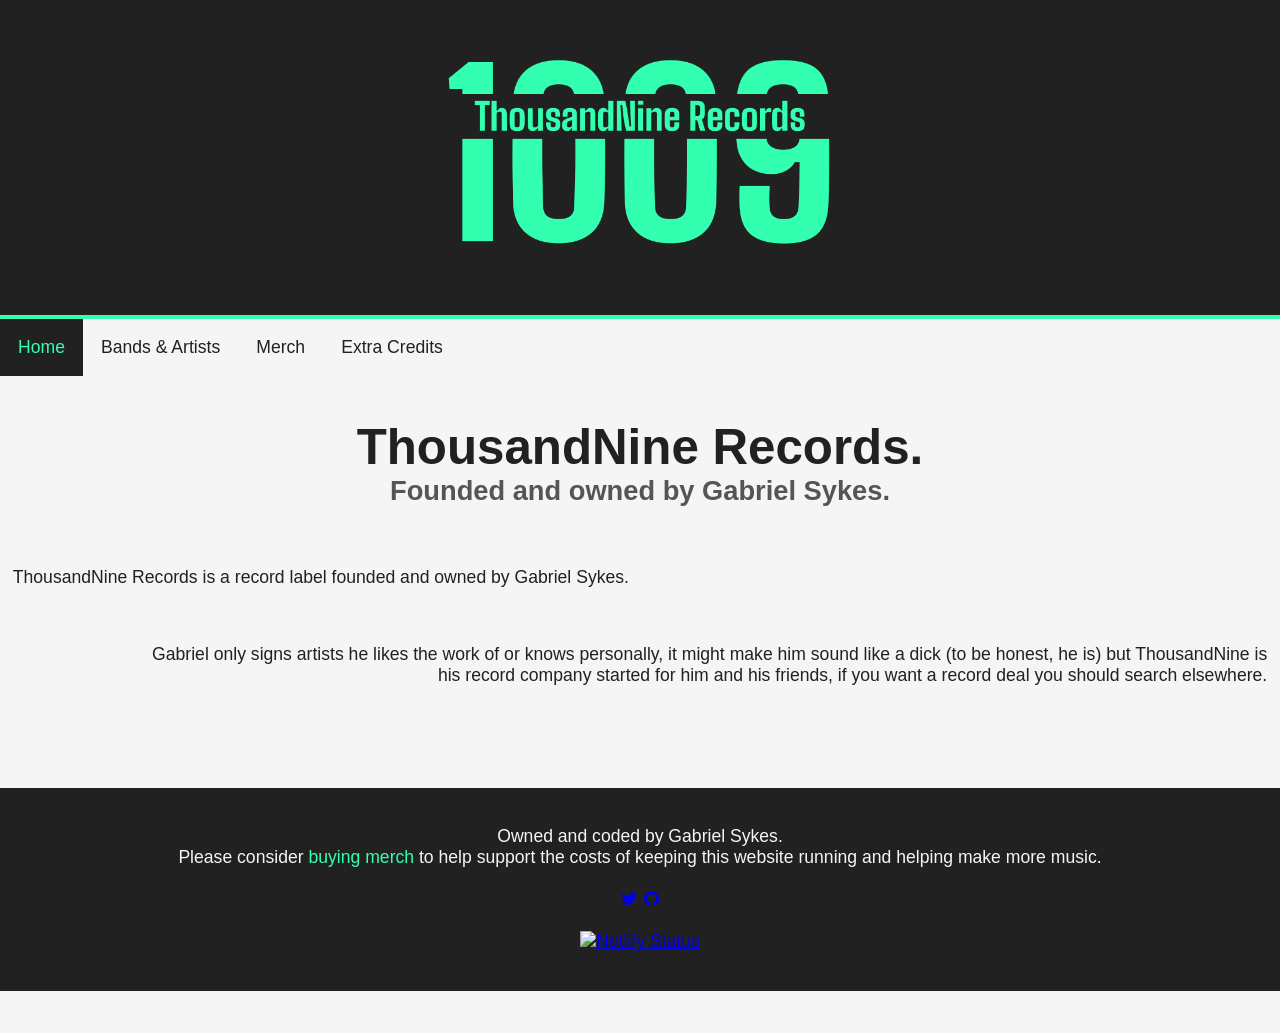
==== index.html @ 8b2e8943 "Add files via upload" ====
<!-- Hello and welcome to the source code, have fun while you're here and have a safe journey once you go. :) -->

<!DOCTYPE html>

<html>


<head>
    <title>ThousandNine Records</title>
    <link rel="stylesheet" type="text/css" href="/scripts/style.css">
	<link rel="shortcut icon" href="/images/fav.ico" type="image/x-icon">
	<link rel="stylesheet" href="https://cdnjs.cloudflare.com/ajax/libs/font-awesome/4.7.0/css/font-awesome.min.css">
	<script type="text/javascript" src="/scripts/js.js"></script>
	<meta charset="UTF-8">
	<meta name="description" content="The official website of ThousandNine Records, the record label founded and owned by Gabriel Sykes.">
	<meta name="keywords" content="1009, thousand, nine, records, record, label, music, gabriel, sykes">
	<meta name="author" content="Gabriel Sykes">
	<meta name="viewport" content="width=device-width, initial-scale=1.0">
</head>


<body>
    <br>
    <center>
        <a class="logoa" href="/index">
            <img class="logoimg" src="/images/logo.png" alt="ThousandNine Records Logo">
        </a>
    </center>
    <br>
	<nav>
		<ul class="navul">
			<li class="navli"><a class="active" href="/index">Home</a></li>
			<li class="navli"><a class="nava" href="/artists">Bands & Artists</a></li>
			<li class="navli"><a class="nava" href="/merch">Merch</a></li>
			<li class="navli"><a class="nava" href="/credits">Extra Credits</a></li>

		</ul>
	</nav>
	<div class="main">
        <br>
		<br>
		<h1 class="head">ThousandNine Records.</h1>
		<h2 class="subhead">Founded and owned by Gabriel Sykes.</h2>
		<br>
		<br>
		<p class="lp">
            ThousandNine Records is a record label founded and owned by Gabriel Sykes.
        </p>
		<br>
		<p class="rp">
            Gabriel only signs artists he likes the work of or knows personally, it might make him sound like a dick (to be honest, he is) but ThousandNine is his record company started for him and his friends, if you want a record deal you should search elsewhere.
        </p>
		<br>
		<br>
		<br>
		<br>
    </div>
	<div class="bottombar">
		<br>
		<p class="cp">Owned and coded by Gabriel Sykes.<br>
		Please consider <a class="link" href="/merch">buying merch</a> to help support the costs of keeping this website running and helping make more music.<br>
		<br>
		<a class="tw-butt" target="_blank" href="https://www.twitter.com/ThousandNineRec/"><i class="fa fa-twitter fa-fw"></i></a><a class="gh-butt" target="_blank" href="https://www.github.com/sykesgabri/ThousandNine"><i class="fa fa-github fa-fw"></i></a><br>
		<br>
		<a class="badgea" target="_blank" href="https://app.netlify.com/sites/thousandnine/deploys"><img class="badgeimg" target="_blank" src="https://api.netlify.com/api/v1/badges/f3ac00d5-ebbc-4868-8334-5f7d415aaba8/deploy-status" alt="Netlify Status"></a>
		</p>
		<br>
	</div>
	<div class="main">
		<br>
		<br>
	</div>
	<button onclick="topButt()" id="topButt"><i class="fa fa-angle-double-up fa-fw"></i></button>
</body>


</html>
---- scripts/style.css ----
/* Nice style bruh. */

body{
    font-family: Helvetica, Arial, sans-serif;
	font-size: 1.1em;
	background: #212121;
    color: #212121;
	margin: 0;
	background-attachment: fixed;
	background-position: center;
	background-repeat: no-repeat;
	background-size: cover;
}

.logoa{
    cursor: default;
    text-decoration: none;
    display: block;
    width: 35%;
}

.logoimg{
    width: 100%;
}

.head{
    font-family: Helvetica, Arial, sans-serif;
	text-align: center;
	font-size: 2.8em;
	color: #212121;
	margin: 0;
	padding: 0;
}

.subhead{
    font-family: Helvetica, Arial, sans-serif;
	text-align: center;
	font-size: 1.55em;
	color: #555;
	margin: 0;
	padding: 0;
}

nav{
    width: 100%;
}

.navul{
    width: 100%;
    height: 10%;
    list-style-type: none;
    margin: 0;
    padding: 0;
    overflow: hidden;
    background: #f5f5f5;
    border-top: 4px solid #32ffaf;
}

.navli{
    float: left;
}

.navli .nava{
    display: block;
    color: #212121;
    text-align: center;
    padding: 18px;
    text-decoration: none;
    transition-duration: 0.05s;
    -webkit-transition-duration: 0.05s;
}

.navli .nava:hover{
    display: block;
    color: #32ffaf;
    background: #212121;
    text-align: center;
    padding: 18px;
    text-decoration: none;
}

.navlir{
    float: right;
}

.navlir .navar{
    display: block;
    color: #212121;
    text-align: center;
    padding: 18px;
    text-decoration: none;
    transition-duration: 0.05s;
    -webkit-transition-duration: 0.05s;
}

.navlir .navar:hover{
    display: block;
    color: #f5f5f5;
    background: #212121;
    text-align: center;
    padding: 18px;
    text-decoration: none;
}

.active{
    display: block;
    color: #32ffaf;
    background: #212121;
    text-align: center;
    padding: 18px;
    text-decoration: none;
}

.main{
    width: 100%;
    background: #f5f5f5;
}

.lp{
	margin-left: 1%;
	margin-right: 10%;
	text-align: left;
}

.rp{
	margin-left: 10%;
	margin-right: 1%;
	text-align: right;
}

.lul{
    list-style-type: none;
    text-align: right;
}

.lli{
    margin-left: 1.5%;
}

.rul{
    list-style-type: none;
    text-align: right;
}

.rli{
    margin-right: 1.5%;
}

.cp{
	margin-left: 1%;
	margin-right: 1%;
    text-align: center;
}

.artista:link{
    color: #32ffaf;
    background: #212121;
    border: 4px solid #212121;
    border-radius: 8px;
    text-decoration: none;
    transition-duration: 0.05s;
    -webkit-transition-duration: 0.05s;
}

.artista:visited{
    color: #32ffaf;
    background: #212121;
    border: 4px solid #212121;
    border-radius: 8px;
    text-decoration: none;
    transition-duration: 0.05s;
    -webkit-transition-duration: 0.05s;
}

.artista:active{
    color: #32ffaf;
    background: #212121;
    border: 4px solid #212121;
    border-radius: 8px;
    text-decoration: none;
    transition-duration: 0.05s;
    -webkit-transition-duration: 0.05s;
}

.artista:hover{
    color: #212121;
    background: #32ffaf;
    border: 4px solid #32ffaf;
    border-radius: 8px;
    text-decoration: none;
}

.artist{
    margin-top: 0;
    margin-bottom: 0;
    margin-left: 1%;
	margin-right: 1%;
    padding: 0;
	text-align: center;
    font-size: 2.5em;
    font-weight: bolder;
}

.artistmirror{
    margin-top: 0;
    margin-bottom: 0;
    margin-left: 1%;
	margin-right: 1%;
    padding: 0;
	text-align: center;
    font-size: 1.3em;
    font-weight: bolder;
}

.link:link{
    color: #32ffaf;
    background: #212121;
	border-radius: 2px;
	transition-duration: 0.2s;
	-webkit-transition-duration: 0.2s;
    text-decoration: none;
}

.link:visited{
    color: #32ffaf;
    background: #212121;
	border-radius: 2px;
	transition-duration: 0.2s;
	-webkit-transition-duration: 0.2s;
    text-decoration: none;
}

.link:active{
    color: #32ffaf;
    background: #212121;
	border-radius: 2px;
	transition-duration: 0.2s;
	-webkit-transition-duration: 0.2s;
    text-decoration: none;
}

.link:hover{
    color: #212121;
    background: #32ffaf;
	border-radius: 2px;
	font-size: 1.3em;
    text-decoration: none;
}

.bottombar{
    width: 100%;
    background: #212121;
    color: #f5f5f5;
}

#topButt{
    display: none;
    position: fixed;
    bottom: 1%;
    right: 1%;
    z-index: 99;
    border: 2px solid #212121;
    outline: none;
    background: #f5f5f5;
    cursor: pointer;
    padding: 15px;
    border-radius: 12px;
    font-size: 1.3em;
}

#topButt:hover{
    background-color: #212121;
    color: #32ffaf;
    border: 2px solid #32ffaf;
}

::selection{
	background: #212121;
	color: #32ffaf;
}

::-moz-selection{
	background: #212121;
	color: #32ffaf;
}

::-webkit-scrollbar{
	width: 5px;
}

::-webkit-scrollbar-track{
	background: #555;
}

::-webkit-scrollbar-thumb{
	background: #000;
}

::-webkit-scrollbar-thumb:hover{
	background: #212121;
}
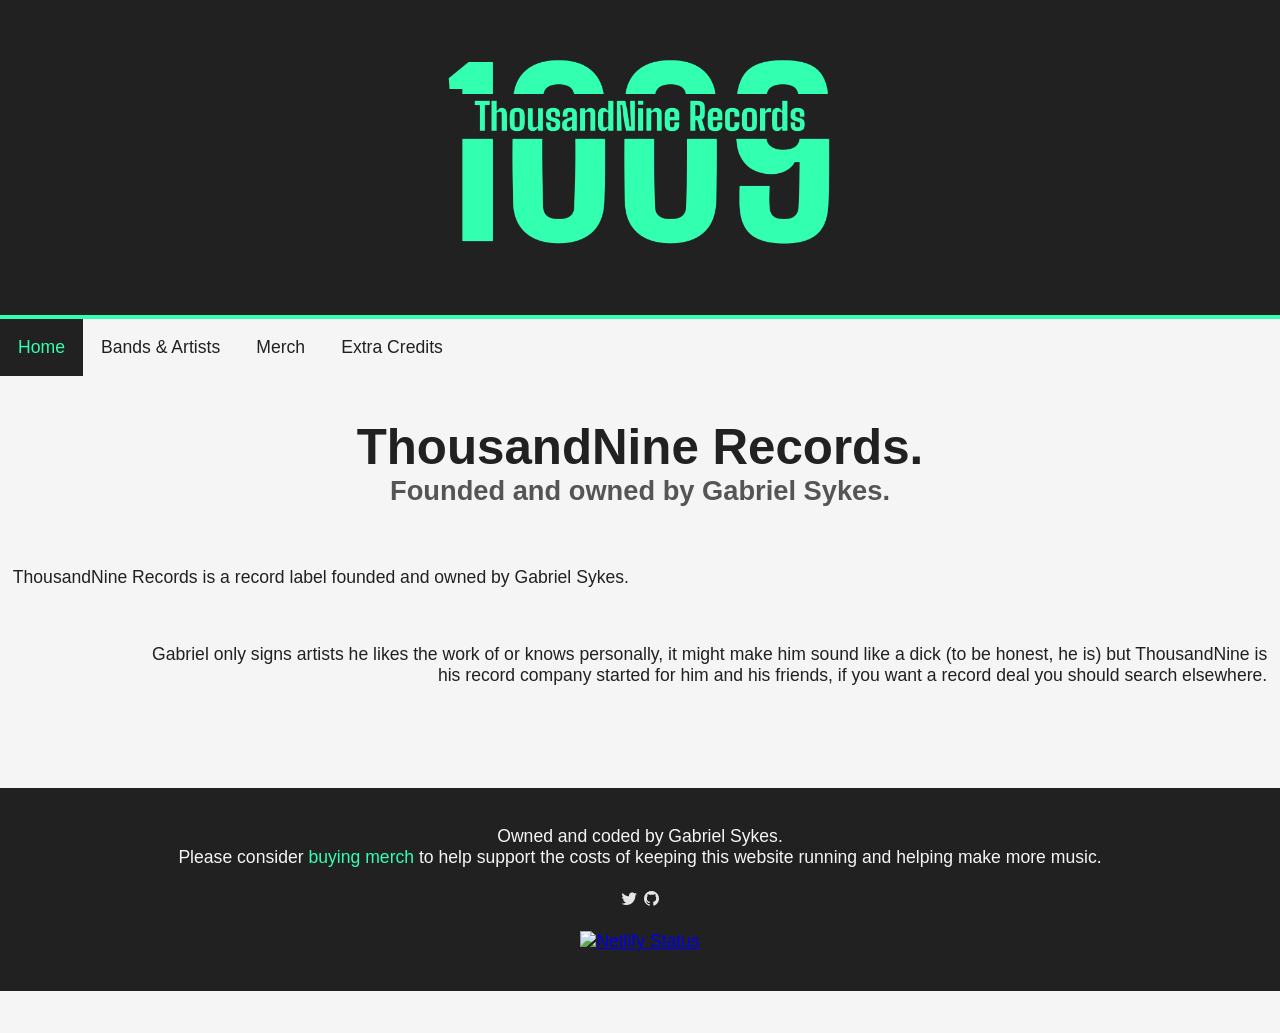
==== commit 09b29cb4: "Add files via upload" ====
--- a/index.html
+++ b/index.html
@@ -6,6 +6,15 @@
 
 
 <head>
+    <!-- Global site tag (gtag.js) - Google Analytics -->
+    <script async src="https://www.googletagmanager.com/gtag/js?id=UA-89911594-6"></script>
+    <script>
+        window.dataLayer = window.dataLayer || [];
+        function gtag(){dataLayer.push(arguments);}
+        gtag('js', new Date());
+
+        gtag('config', 'UA-89911594-6');
+    </script>
     <title>ThousandNine Records</title>
     <link rel="stylesheet" type="text/css" href="/scripts/style.css">
 	<link rel="shortcut icon" href="/images/fav.ico" type="image/x-icon">
--- a/scripts/style.css
+++ b/scripts/style.css
@@ -251,6 +251,46 @@
     width: 100%;
     background: #212121;
     color: #f5f5f5;
+}
+
+.yt-butt{
+	color: #e6e6e6;
+	text-decoration: none;
+}
+
+.yt-butt:hover{
+	color: #f00;
+	text-decoration: none;
+}
+
+.tw-butt{
+	color: #e6e6e6;
+	text-decoration: none;
+}
+
+.tw-butt:hover{
+	color: #1da1f2;
+	text-decoration: none;
+}
+
+.re-butt{
+	color: #e6e6e6;
+	text-decoration: none;
+}
+
+.re-butt:hover{
+	color: #ff5700;
+	text-decoration: none;
+}
+
+.gh-butt{
+	color: #e6e6e6;
+	text-decoration: none;
+}
+
+.gh-butt:hover{
+	color: #24292e;
+	text-decoration: none;
 }
 
 #topButt{
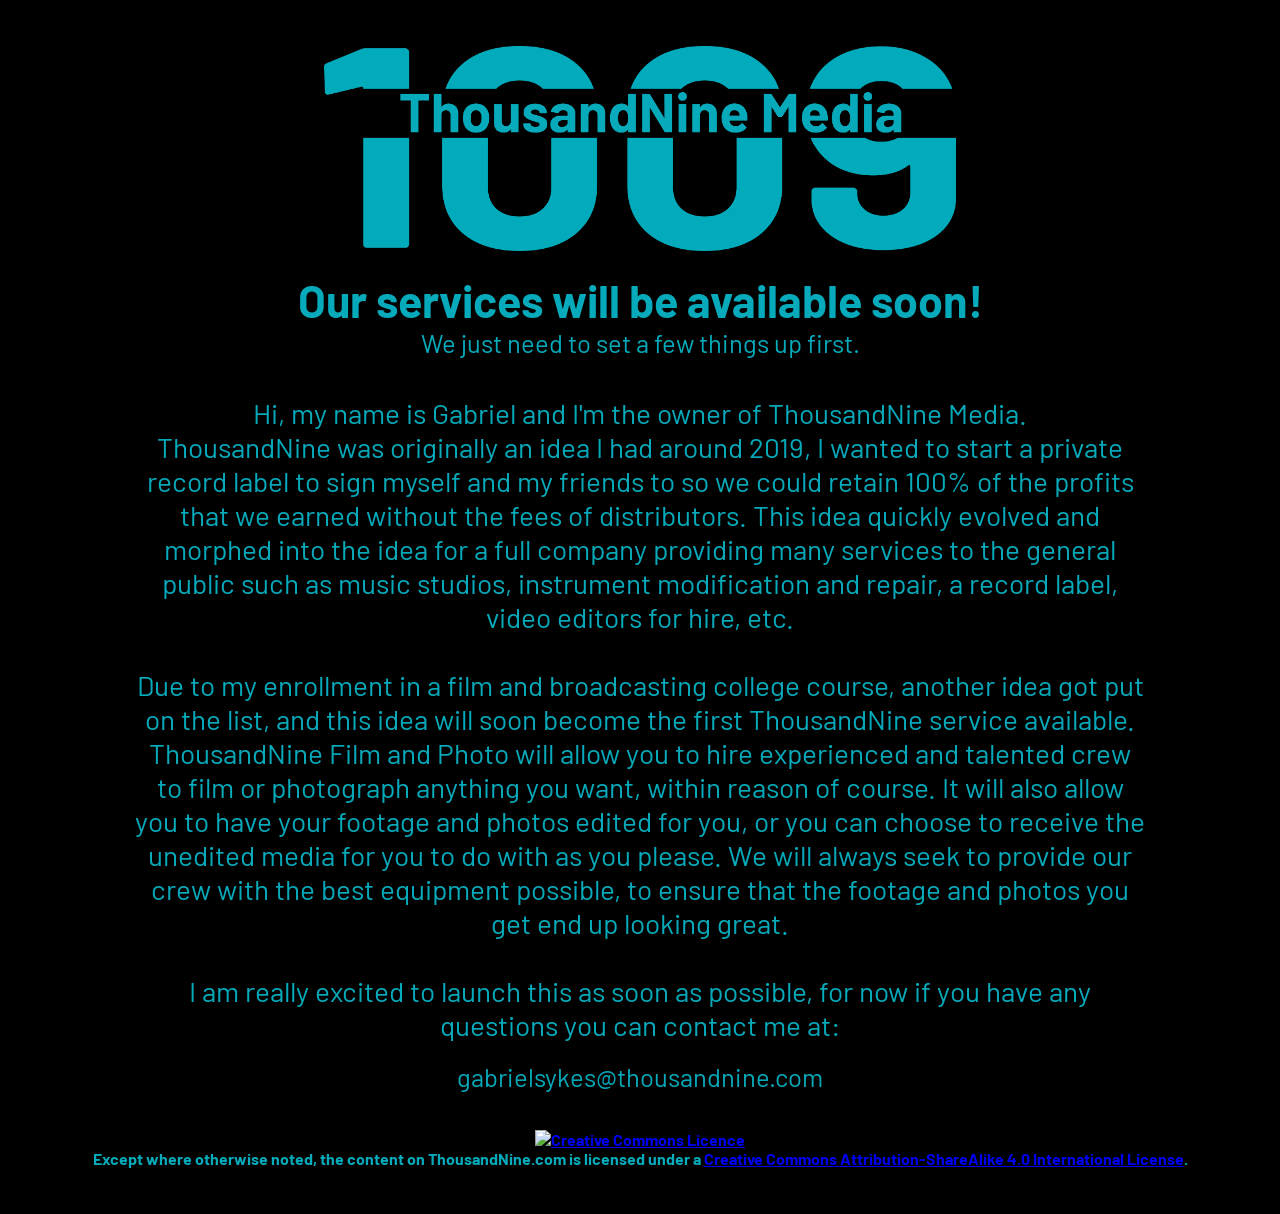
==== commit 0b8a5906: "Add files via upload" ====
--- a/index.html
+++ b/index.html
@@ -1,86 +1,46 @@
-<!-- Hello and welcome to the source code, have fun while you're here and have a safe journey once you go. :) -->
-
-<!DOCTYPE html>
-
-<html>
-
-
-<head>
-    <!-- Global site tag (gtag.js) - Google Analytics -->
-    <script async src="https://www.googletagmanager.com/gtag/js?id=UA-89911594-6"></script>
-    <script>
-        window.dataLayer = window.dataLayer || [];
-        function gtag(){dataLayer.push(arguments);}
-        gtag('js', new Date());
-
-        gtag('config', 'UA-89911594-6');
-    </script>
-    <title>ThousandNine Records</title>
-    <link rel="stylesheet" type="text/css" href="/scripts/style.css">
-	<link rel="shortcut icon" href="/images/fav.ico" type="image/x-icon">
-	<link rel="stylesheet" href="https://cdnjs.cloudflare.com/ajax/libs/font-awesome/4.7.0/css/font-awesome.min.css">
-	<script type="text/javascript" src="/scripts/js.js"></script>
-	<meta charset="UTF-8">
-	<meta name="description" content="The official website of ThousandNine Records, the record label founded and owned by Gabriel Sykes.">
-	<meta name="keywords" content="1009, thousand, nine, records, record, label, music, gabriel, sykes">
-	<meta name="author" content="Gabriel Sykes">
-	<meta name="viewport" content="width=device-width, initial-scale=1.0">
-</head>
-
-
-<body>
-    <br>
-    <center>
-        <a class="logoa" href="/index">
-            <img class="logoimg" src="/images/logo.png" alt="ThousandNine Records Logo">
-        </a>
-    </center>
-    <br>
-	<nav>
-		<ul class="navul">
-			<li class="navli"><a class="active" href="/index">Home</a></li>
-			<li class="navli"><a class="nava" href="/artists">Bands & Artists</a></li>
-			<li class="navli"><a class="nava" href="/merch">Merch</a></li>
-			<li class="navli"><a class="nava" href="/credits">Extra Credits</a></li>
-
-		</ul>
-	</nav>
-	<div class="main">
-        <br>
-		<br>
-		<h1 class="head">ThousandNine Records.</h1>
-		<h2 class="subhead">Founded and owned by Gabriel Sykes.</h2>
-		<br>
-		<br>
-		<p class="lp">
-            ThousandNine Records is a record label founded and owned by Gabriel Sykes.
-        </p>
-		<br>
-		<p class="rp">
-            Gabriel only signs artists he likes the work of or knows personally, it might make him sound like a dick (to be honest, he is) but ThousandNine is his record company started for him and his friends, if you want a record deal you should search elsewhere.
-        </p>
-		<br>
-		<br>
-		<br>
-		<br>
-    </div>
-	<div class="bottombar">
-		<br>
-		<p class="cp">Owned and coded by Gabriel Sykes.<br>
-		Please consider <a class="link" href="/merch">buying merch</a> to help support the costs of keeping this website running and helping make more music.<br>
-		<br>
-		<a class="tw-butt" target="_blank" href="https://www.twitter.com/ThousandNineRec/"><i class="fa fa-twitter fa-fw"></i></a><a class="gh-butt" target="_blank" href="https://www.github.com/sykesgabri/ThousandNine"><i class="fa fa-github fa-fw"></i></a><br>
-		<br>
-		<a class="badgea" target="_blank" href="https://app.netlify.com/sites/thousandnine/deploys"><img class="badgeimg" target="_blank" src="https://api.netlify.com/api/v1/badges/f3ac00d5-ebbc-4868-8334-5f7d415aaba8/deploy-status" alt="Netlify Status"></a>
-		</p>
-		<br>
-	</div>
-	<div class="main">
-		<br>
-		<br>
-	</div>
-	<button onclick="topButt()" id="topButt"><i class="fa fa-angle-double-up fa-fw"></i></button>
-</body>
-
-
-</html>
+<!DOCTYPE html>
+
+<html lang="en_GB">
+
+
+<head>
+    <title>ThousandNine Media</title>
+    <link rel="stylesheet" type="text/css" href="/scripts/style.css">
+    <link rel="preconnect" href="https://fonts.googleapis.com">
+    <link rel="preconnect" href="https://fonts.gstatic.com" crossorigin>
+    <link href="https://fonts.googleapis.com/css2?family=Barlow:ital,wght@0,400;0,700;1,400;1,700&display=swap" rel="stylesheet">
+</head>
+
+
+<body>
+    <br>
+    <br>
+    <a class="logoa" href="/index.html">
+        <img class="logoimg" src="/images/logo.png" alt="ThousandNine Media Logo" />
+    </a>
+    <br>
+    <h1 class="head">Our services will be available soon!</h1>
+    <h2 class="subhead">We just need to set a few things up first.</h2>
+    <br>
+    <br>
+    <p class="centerp">
+        Hi, my name is Gabriel and I'm the owner of ThousandNine Media.<br>
+        ThousandNine was originally an idea I had around 2019, I wanted to start a private record label to sign myself and my friends to so we could retain 100% of the profits that we earned without the fees of distributors. This idea quickly evolved and morphed into the idea for a full company providing many services to the general public such as music studios, instrument modification and repair, a record label, video editors for hire, etc.<br>
+        <br>
+        Due to my enrollment in a film and broadcasting college course, another idea got put on the list, and this idea will soon become the first ThousandNine service available. ThousandNine Film and Photo will allow you to hire experienced and talented crew to film or photograph anything you want, within reason of course. It will also allow you to have your footage and photos edited for you, or you can choose to receive the unedited media for you to do with as you please. We will always seek to provide our crew with the best equipment possible, to ensure that the footage and photos you get end up looking great.<br>
+        <br>
+        I am really excited to launch this as soon as possible, for now if you have any questions you can contact me at:
+    </p>
+    <br>
+    <h2 class="subhead">gabrielsykes@thousandnine.com</h2>
+    <br>
+    <br>
+    <div class="ccnotice">
+        <a rel="license" href="http://creativecommons.org/licenses/by-sa/4.0/"><img alt="Creative Commons Licence" style="border-width:0" src="https://i.creativecommons.org/l/by-sa/4.0/88x31.png" /></a><br />Except where otherwise noted, the content on <span xmlns:dct="http://purl.org/dc/terms/" property="dct:title">ThousandNine.com</span> is licensed under a <a rel="license" href="http://creativecommons.org/licenses/by-sa/4.0/">Creative Commons Attribution-ShareAlike 4.0 International License</a>.
+    </div>
+    <br>
+    <br>
+</body>
+
+
+</html>
--- a/scripts/style.css
+++ b/scripts/style.css
@@ -1,341 +1,65 @@
-/* Nice style bruh. */
-
-body{
-    font-family: Helvetica, Arial, sans-serif;
-	font-size: 1.1em;
-	background: #212121;
-    color: #212121;
-	margin: 0;
-	background-attachment: fixed;
-	background-position: center;
-	background-repeat: no-repeat;
-	background-size: cover;
-}
-
-.logoa{
-    cursor: default;
-    text-decoration: none;
-    display: block;
-    width: 35%;
-}
-
-.logoimg{
-    width: 100%;
-}
-
-.head{
-    font-family: Helvetica, Arial, sans-serif;
-	text-align: center;
-	font-size: 2.8em;
-	color: #212121;
-	margin: 0;
-	padding: 0;
-}
-
-.subhead{
-    font-family: Helvetica, Arial, sans-serif;
-	text-align: center;
-	font-size: 1.55em;
-	color: #555;
-	margin: 0;
-	padding: 0;
-}
-
-nav{
-    width: 100%;
-}
-
-.navul{
-    width: 100%;
-    height: 10%;
-    list-style-type: none;
-    margin: 0;
-    padding: 0;
-    overflow: hidden;
-    background: #f5f5f5;
-    border-top: 4px solid #32ffaf;
-}
-
-.navli{
-    float: left;
-}
-
-.navli .nava{
-    display: block;
-    color: #212121;
-    text-align: center;
-    padding: 18px;
-    text-decoration: none;
-    transition-duration: 0.05s;
-    -webkit-transition-duration: 0.05s;
-}
-
-.navli .nava:hover{
-    display: block;
-    color: #32ffaf;
-    background: #212121;
-    text-align: center;
-    padding: 18px;
-    text-decoration: none;
-}
-
-.navlir{
-    float: right;
-}
-
-.navlir .navar{
-    display: block;
-    color: #212121;
-    text-align: center;
-    padding: 18px;
-    text-decoration: none;
-    transition-duration: 0.05s;
-    -webkit-transition-duration: 0.05s;
-}
-
-.navlir .navar:hover{
-    display: block;
-    color: #f5f5f5;
-    background: #212121;
-    text-align: center;
-    padding: 18px;
-    text-decoration: none;
-}
-
-.active{
-    display: block;
-    color: #32ffaf;
-    background: #212121;
-    text-align: center;
-    padding: 18px;
-    text-decoration: none;
-}
-
-.main{
-    width: 100%;
-    background: #f5f5f5;
-}
-
-.lp{
-	margin-left: 1%;
-	margin-right: 10%;
-	text-align: left;
-}
-
-.rp{
-	margin-left: 10%;
-	margin-right: 1%;
-	text-align: right;
-}
-
-.lul{
-    list-style-type: none;
-    text-align: right;
-}
-
-.lli{
-    margin-left: 1.5%;
-}
-
-.rul{
-    list-style-type: none;
-    text-align: right;
-}
-
-.rli{
-    margin-right: 1.5%;
-}
-
-.cp{
-	margin-left: 1%;
-	margin-right: 1%;
-    text-align: center;
-}
-
-.artista:link{
-    color: #32ffaf;
-    background: #212121;
-    border: 4px solid #212121;
-    border-radius: 8px;
-    text-decoration: none;
-    transition-duration: 0.05s;
-    -webkit-transition-duration: 0.05s;
-}
-
-.artista:visited{
-    color: #32ffaf;
-    background: #212121;
-    border: 4px solid #212121;
-    border-radius: 8px;
-    text-decoration: none;
-    transition-duration: 0.05s;
-    -webkit-transition-duration: 0.05s;
-}
-
-.artista:active{
-    color: #32ffaf;
-    background: #212121;
-    border: 4px solid #212121;
-    border-radius: 8px;
-    text-decoration: none;
-    transition-duration: 0.05s;
-    -webkit-transition-duration: 0.05s;
-}
-
-.artista:hover{
-    color: #212121;
-    background: #32ffaf;
-    border: 4px solid #32ffaf;
-    border-radius: 8px;
-    text-decoration: none;
-}
-
-.artist{
-    margin-top: 0;
-    margin-bottom: 0;
-    margin-left: 1%;
-	margin-right: 1%;
-    padding: 0;
-	text-align: center;
-    font-size: 2.5em;
-    font-weight: bolder;
-}
-
-.artistmirror{
-    margin-top: 0;
-    margin-bottom: 0;
-    margin-left: 1%;
-	margin-right: 1%;
-    padding: 0;
-	text-align: center;
-    font-size: 1.3em;
-    font-weight: bolder;
-}
-
-.link:link{
-    color: #32ffaf;
-    background: #212121;
-	border-radius: 2px;
-	transition-duration: 0.2s;
-	-webkit-transition-duration: 0.2s;
-    text-decoration: none;
-}
-
-.link:visited{
-    color: #32ffaf;
-    background: #212121;
-	border-radius: 2px;
-	transition-duration: 0.2s;
-	-webkit-transition-duration: 0.2s;
-    text-decoration: none;
-}
-
-.link:active{
-    color: #32ffaf;
-    background: #212121;
-	border-radius: 2px;
-	transition-duration: 0.2s;
-	-webkit-transition-duration: 0.2s;
-    text-decoration: none;
-}
-
-.link:hover{
-    color: #212121;
-    background: #32ffaf;
-	border-radius: 2px;
-	font-size: 1.3em;
-    text-decoration: none;
-}
-
-.bottombar{
-    width: 100%;
-    background: #212121;
-    color: #f5f5f5;
-}
-
-.yt-butt{
-	color: #e6e6e6;
-	text-decoration: none;
-}
-
-.yt-butt:hover{
-	color: #f00;
-	text-decoration: none;
-}
-
-.tw-butt{
-	color: #e6e6e6;
-	text-decoration: none;
-}
-
-.tw-butt:hover{
-	color: #1da1f2;
-	text-decoration: none;
-}
-
-.re-butt{
-	color: #e6e6e6;
-	text-decoration: none;
-}
-
-.re-butt:hover{
-	color: #ff5700;
-	text-decoration: none;
-}
-
-.gh-butt{
-	color: #e6e6e6;
-	text-decoration: none;
-}
-
-.gh-butt:hover{
-	color: #24292e;
-	text-decoration: none;
-}
-
-#topButt{
-    display: none;
-    position: fixed;
-    bottom: 1%;
-    right: 1%;
-    z-index: 99;
-    border: 2px solid #212121;
-    outline: none;
-    background: #f5f5f5;
-    cursor: pointer;
-    padding: 15px;
-    border-radius: 12px;
-    font-size: 1.3em;
-}
-
-#topButt:hover{
-    background-color: #212121;
-    color: #32ffaf;
-    border: 2px solid #32ffaf;
-}
-
-::selection{
-	background: #212121;
-	color: #32ffaf;
-}
-
-::-moz-selection{
-	background: #212121;
-	color: #32ffaf;
-}
-
-::-webkit-scrollbar{
-	width: 5px;
-}
-
-::-webkit-scrollbar-track{
-	background: #555;
-}
-
-::-webkit-scrollbar-thumb{
-	background: #000;
-}
-
-::-webkit-scrollbar-thumb:hover{
-	background: #212121;
-}
+::-moz-selection{
+    color: #fff;
+    background: #02abbb;
+}
+  
+  ::selection {
+    color: #fff;
+    background: #02abbb;
+  }
+
+html{
+    font-family: 'Barlow', sans-serif;
+    background: #000;
+	background-attachment: fixed;
+	background-position: center;
+	background-repeat: no-repeat;
+	background-size: cover;
+    overflow-x: hidden;
+}
+
+.logoa{
+	text-decoration: none;
+	display: block;
+    margin: auto;
+    padding: 0;
+	width: 50%;
+}
+
+.logoimg{
+    width: 100%;
+}
+
+.head{
+    color:#06aaba;
+    font-weight: 700;
+    font-size: 3.5vw;
+    text-align: center;
+    margin: 0;
+    padding: 0;
+}
+
+.subhead{
+    color:#06aaba;
+    font-weight: 400;
+    font-size: 2vw;
+    text-align: center;
+    margin: 0;
+    padding: 0;
+}
+
+.centerp{
+    color:#06aaba;
+    font-weight: 400;
+    font-size: 1.75em;
+    width: 80%;
+    text-align: center;
+    margin: auto;
+    padding: 0;
+}
+
+.ccnotice{
+    color: #06aaba;
+    text-align: center;
+    font-weight: 700;
+}
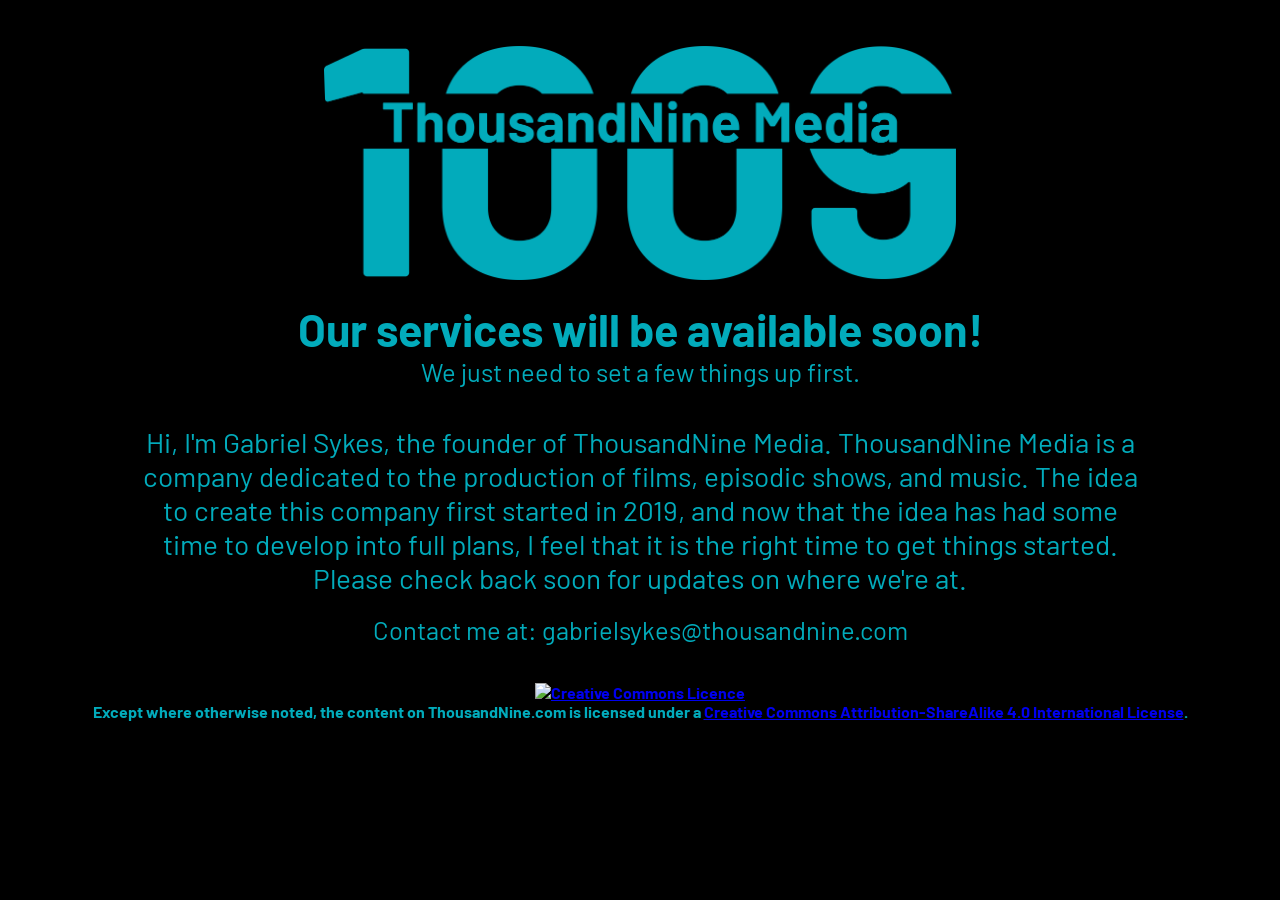
==== commit d32e992c: "Add files via upload" ====
--- a/index.html
+++ b/index.html
@@ -24,15 +24,10 @@
     <br>
     <br>
     <p class="centerp">
-        Hi, my name is Gabriel and I'm the owner of ThousandNine Media.<br>
-        ThousandNine was originally an idea I had around 2019, I wanted to start a private record label to sign myself and my friends to so we could retain 100% of the profits that we earned without the fees of distributors. This idea quickly evolved and morphed into the idea for a full company providing many services to the general public such as music studios, instrument modification and repair, a record label, video editors for hire, etc.<br>
-        <br>
-        Due to my enrollment in a film and broadcasting college course, another idea got put on the list, and this idea will soon become the first ThousandNine service available. ThousandNine Film and Photo will allow you to hire experienced and talented crew to film or photograph anything you want, within reason of course. It will also allow you to have your footage and photos edited for you, or you can choose to receive the unedited media for you to do with as you please. We will always seek to provide our crew with the best equipment possible, to ensure that the footage and photos you get end up looking great.<br>
-        <br>
-        I am really excited to launch this as soon as possible, for now if you have any questions you can contact me at:
+        Hi, I'm Gabriel Sykes, the founder of ThousandNine Media. ThousandNine Media is a company dedicated to the production of films, episodic shows, and music. The idea to create this company first started in 2019, and now that the idea has had some time to develop into full plans, I feel that it is the right time to get things started. Please check back soon for updates on where we're at.
     </p>
     <br>
-    <h2 class="subhead">gabrielsykes@thousandnine.com</h2>
+    <h2 class="subhead">Contact me at: gabrielsykes@thousandnine.com</h2>
     <br>
     <br>
     <div class="ccnotice">
--- a/scripts/style.css
+++ b/scripts/style.css
@@ -1,11 +1,11 @@
 ::-moz-selection{
     color: #fff;
-    background: #02abbb;
+    background: #024ebb;
 }
   
   ::selection {
     color: #fff;
-    background: #02abbb;
+    background: #024ebb;
   }
 
 html{
@@ -31,7 +31,7 @@
 }
 
 .head{
-    color:#06aaba;
+    color:#02abbb;
     font-weight: 700;
     font-size: 3.5vw;
     text-align: center;
@@ -40,7 +40,7 @@
 }
 
 .subhead{
-    color:#06aaba;
+    color:#02abbb;
     font-weight: 400;
     font-size: 2vw;
     text-align: center;
@@ -49,7 +49,7 @@
 }
 
 .centerp{
-    color:#06aaba;
+    color:#02abbb;
     font-weight: 400;
     font-size: 1.75em;
     width: 80%;
@@ -59,7 +59,7 @@
 }
 
 .ccnotice{
-    color: #06aaba;
+    color: #02abbb;
     text-align: center;
     font-weight: 700;
 }
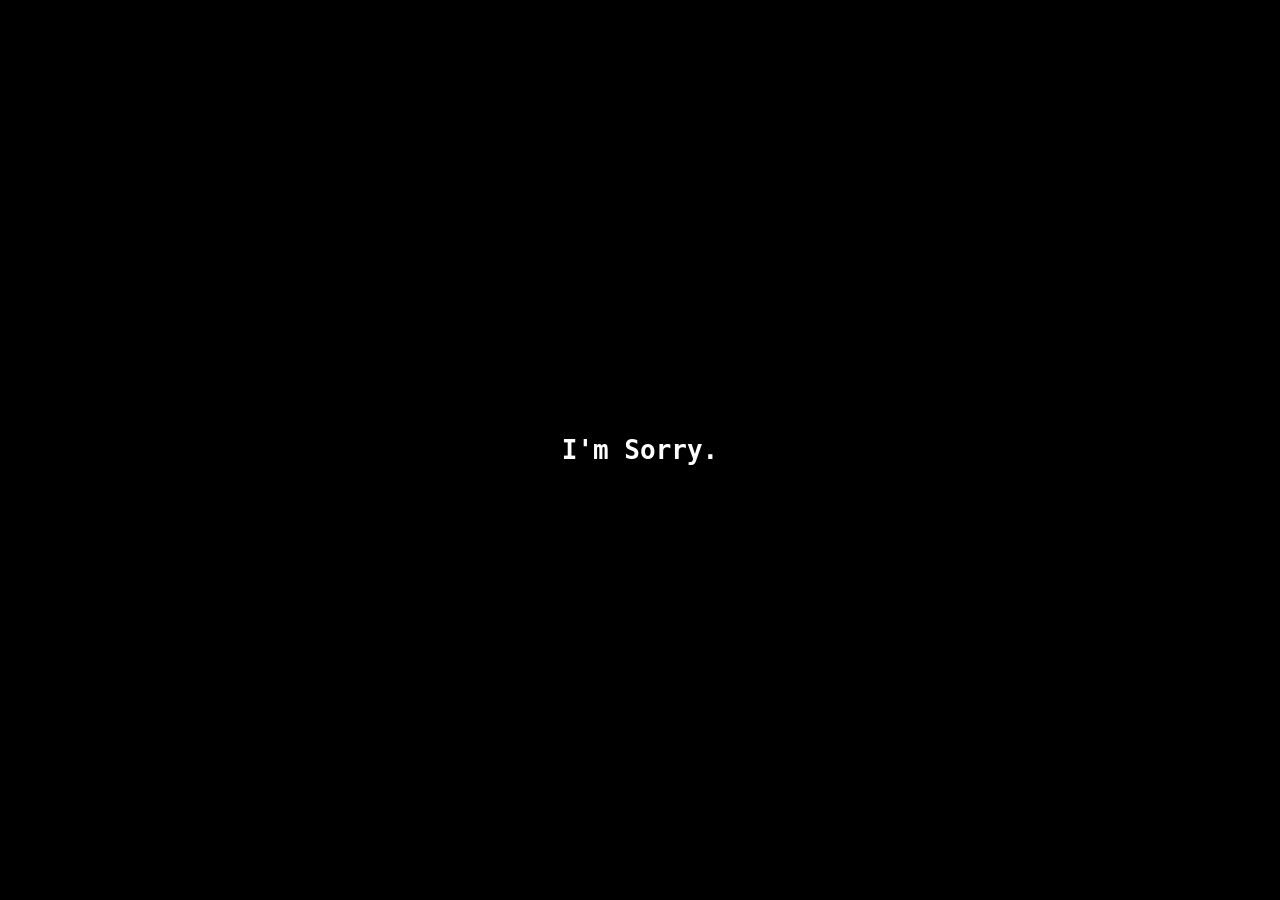
==== commit 61ee92b0: "I'm Sorry." ====
--- a/index.html
+++ b/index.html
@@ -3,39 +3,45 @@
 <html lang="en_GB">
 
 
+<!--
+        There's nothing to look for in here, so stop looking.
+-->
+
+
 <head>
-    <title>ThousandNine Media</title>
-    <link rel="stylesheet" type="text/css" href="/scripts/style.css">
-    <link rel="preconnect" href="https://fonts.googleapis.com">
-    <link rel="preconnect" href="https://fonts.gstatic.com" crossorigin>
-    <link href="https://fonts.googleapis.com/css2?family=Barlow:ital,wght@0,400;0,700;1,400;1,700&display=swap" rel="stylesheet">
+    <title>I'm Sorry.</title>
+
+    <style>
+        body {
+                background: #000;
+                color: #fff;
+                text-align: center;
+                user-select: none;
+        }
+
+        h1 {
+                font-family: monospace;
+                margin: 0;
+                padding: 0;
+        }
+
+        .center {
+                margin 0;
+                position: absolute;
+                top: 50%;
+                left: 50%;
+                -ms-transform: translate(-50%, -50%);
+                transform: translate(-50%, -50%);
+        }
+    </style>
 </head>
 
 
 <body>
-    <br>
-    <br>
-    <a class="logoa" href="/index.html">
-        <img class="logoimg" src="/images/logo.png" alt="ThousandNine Media Logo" />
-    </a>
-    <br>
-    <h1 class="head">Our services will be available soon!</h1>
-    <h2 class="subhead">We just need to set a few things up first.</h2>
-    <br>
-    <br>
-    <p class="centerp">
-        Hi, I'm Gabriel Sykes, the founder of ThousandNine Media. ThousandNine Media is a company dedicated to the production of films, episodic shows, and music. The idea to create this company first started in 2019, and now that the idea has had some time to develop into full plans, I feel that it is the right time to get things started. Please check back soon for updates on where we're at.
-    </p>
-    <br>
-    <h2 class="subhead">Contact me at: gabrielsykes@thousandnine.com</h2>
-    <br>
-    <br>
-    <div class="ccnotice">
-        <a rel="license" href="http://creativecommons.org/licenses/by-sa/4.0/"><img alt="Creative Commons Licence" style="border-width:0" src="https://i.creativecommons.org/l/by-sa/4.0/88x31.png" /></a><br />Except where otherwise noted, the content on <span xmlns:dct="http://purl.org/dc/terms/" property="dct:title">ThousandNine.com</span> is licensed under a <a rel="license" href="http://creativecommons.org/licenses/by-sa/4.0/">Creative Commons Attribution-ShareAlike 4.0 International License</a>.
-    </div>
-    <br>
-    <br>
+        <div class="center">
+                <h1>I'm Sorry.</h1>
+        </div>
 </body>
 
 
-</html>+</html>
